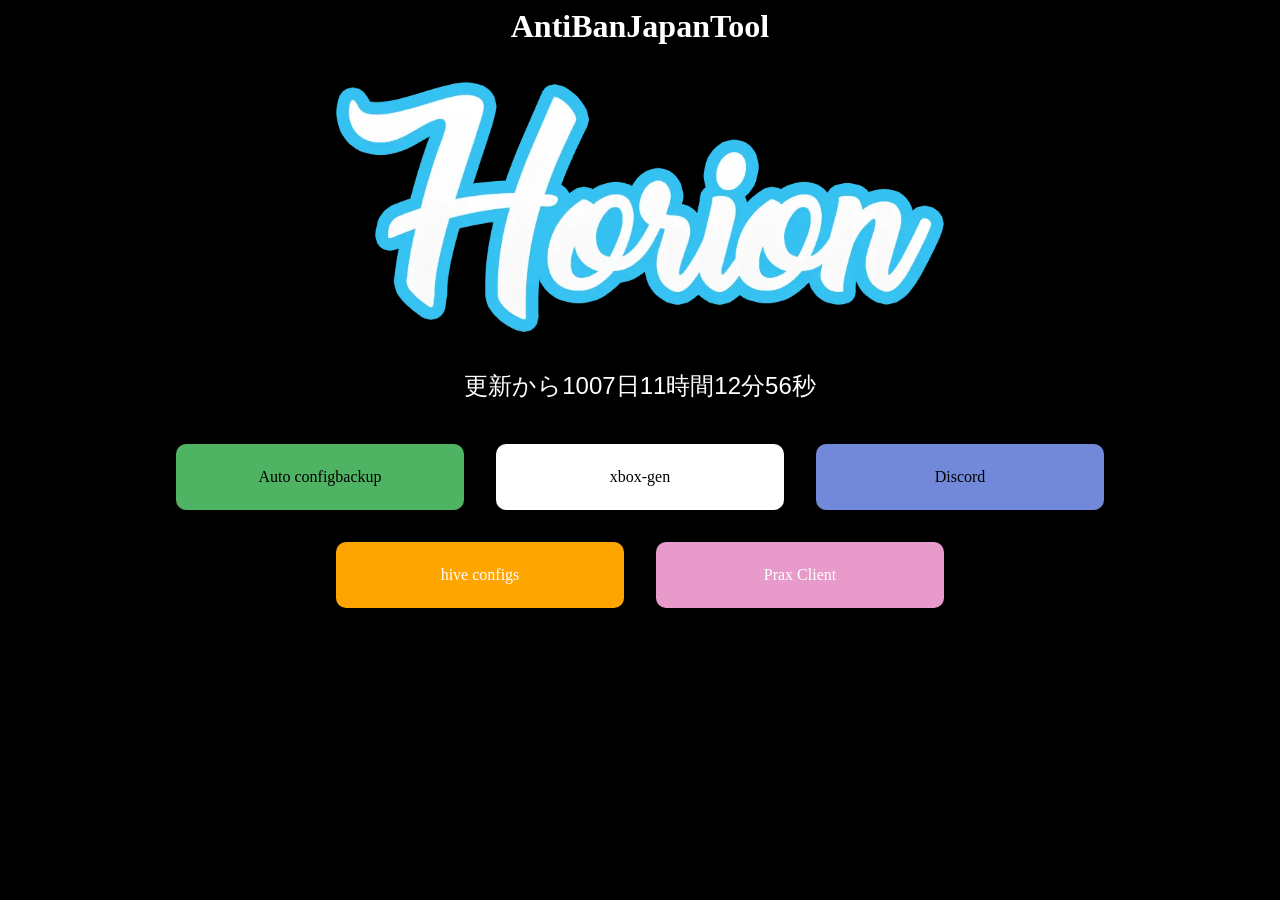
==== index.html @ c84847fe "Update index.html" ====
<html lang="ja"><meta charset="UTF-8"><meta content="IE=edge" http-equiv="X-UA-Compatible"><meta content="width=device-width,initial-scale=1" name="viewport"><title>AntiBanJapanTool</title><link href="favicon.ico" rel="icon"><link href="s.css" rel="stylesheet"><center><h1 id="a">AntiBanJapanTool</h1></center><center><img alt="banner" class="Home_banner__WnS5R" src="banner.webp"></center><center><p class="subtitle" id="timeid"></center><script>setInterval(()=>{const t=document.getElementById("timeid"),i=new Date("2024-03-03T20:14:00"),r=new Date,n=r-i,u=n/1e3,f=n/6e4,e=n/36e5,o=n/864e5,s=Math.floor(o),h=Math.floor(e%24),c=Math.floor(f%60),l=Math.floor(u%60);t.innerText="更新から"+s+"日"+h+"時間"+c+"分"+l+"秒"},50)</script><div class="grid"><a class="button" style="background-color:#4fb364" href="ConfigBackup.bat" download>Auto configbackup</a> <a class="button" style="background-color:#fff;color:#000" href="https://github.com/iorin006/xbox-gen">xbox-gen</a> <a class="button" style="background-color:#7289da" href="https://discord.gg/abj">Discord</a> <a class="button" style="background-color:#ffa500;color:#fff" onclick="function1()">hive configs</a> <a class="button" style="background-color:#e89bcb;color:#fff" href="https://github.com/Prax-Client/Releases">Prax Client</a><script>function function1(){window.open("info.html")}</script></div>
---- s.css ----
.button{
    margin: 1rem;
    padding: 1.5rem;
    min-width: 15rem;
    text-align: center;
    color: inherit;
    text-decoration: none;
    border-radius: 10px;
    transition: .15s ease-out
}

.button:hover {
    box-shadow: 0px 12px 24px rgba(20, 146, 175, 0.38);
    transform: translateY(-.5rem);
}
.grid{
    display: flex;
    justify-content: center;
    flex-wrap: wrap
}
body{
    background-color: black;
}


.subtitle{
    font-family: -apple-system,BlinkMacSystemFont,Segoe UI,Roboto,Oxygen,Ubuntu,Cantarell,Fira Sans,Droid Sans,Helvetica Neue,sans-serif;
    box-sizing: border-box;
    color: #fff;
    line-height: 1.5;
    font-size: 1.5rem;
}
#a{
    color: #fff
}


.Home_banner__WnS5R{
        color-scheme: dark;
        font-family: -apple-system,BlinkMacSystemFont,Segoe UI,Roboto,Oxygen,Ubuntu,Cantarell,Fira Sans,Droid Sans,Helvetica Neue,sans-serif;
        color: #121212;
        box-sizing: border-box;
        padding: 1rem 1rem 0;
        width: 100%;
        height: auto;
        min-width: 25rem;
        max-width: 40rem;
}
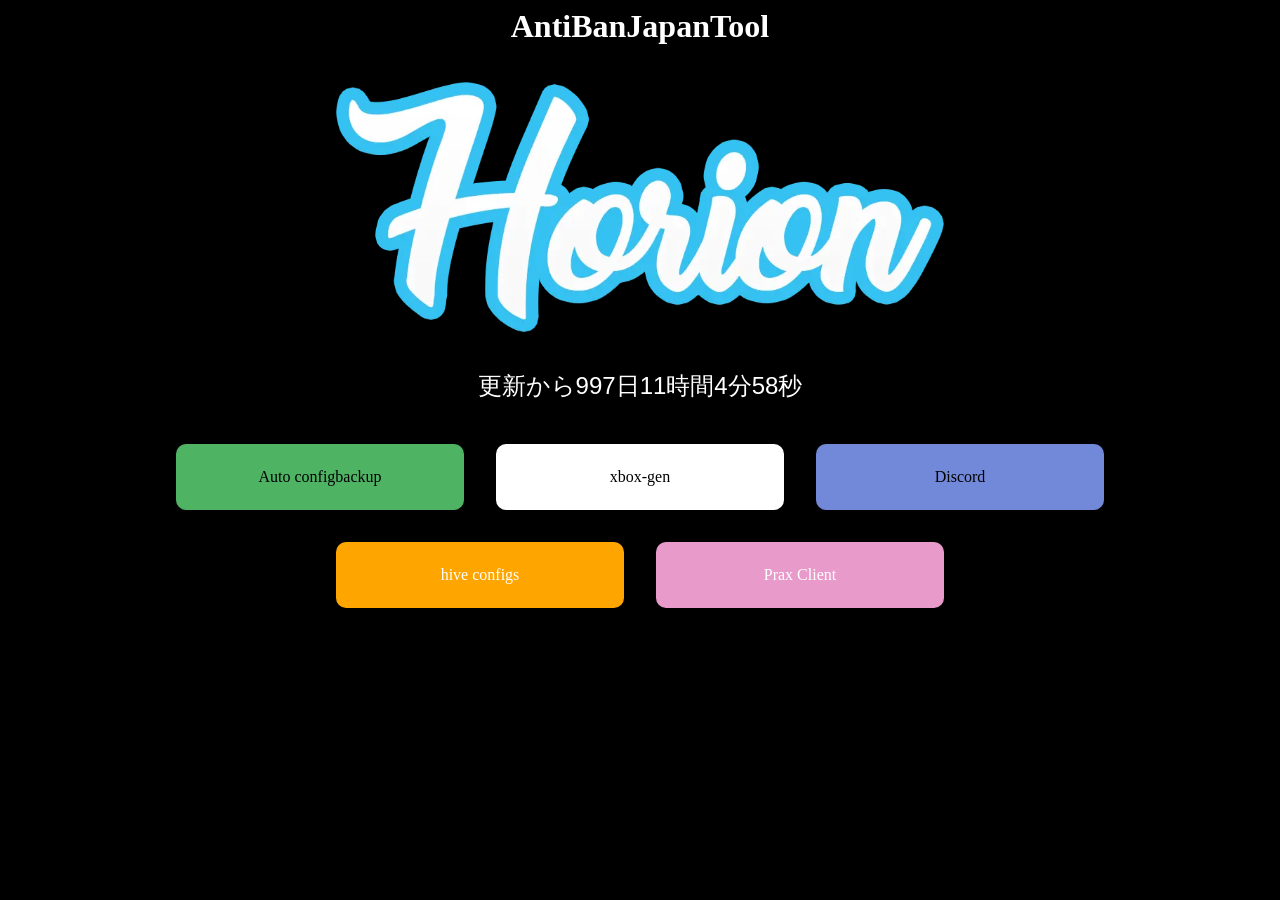
==== commit 78869fcd: "Update index.html" ====
--- a/index.html
+++ b/index.html
@@ -1 +1 @@
-<html lang="ja"><meta charset="UTF-8"><meta content="IE=edge" http-equiv="X-UA-Compatible"><meta content="width=device-width,initial-scale=1" name="viewport"><title>AntiBanJapanTool</title><link href="favicon.ico" rel="icon"><link href="s.css" rel="stylesheet"><center><h1 id="a">AntiBanJapanTool</h1></center><center><img alt="banner" class="Home_banner__WnS5R" src="banner.webp"></center><center><p class="subtitle" id="timeid"></center><script>setInterval(()=>{const t=document.getElementById("timeid"),i=new Date("2024-03-03T20:14:00"),r=new Date,n=r-i,u=n/1e3,f=n/6e4,e=n/36e5,o=n/864e5,s=Math.floor(o),h=Math.floor(e%24),c=Math.floor(f%60),l=Math.floor(u%60);t.innerText="更新から"+s+"日"+h+"時間"+c+"分"+l+"秒"},50)</script><div class="grid"><a class="button" style="background-color:#4fb364" href="ConfigBackup.bat" download>Auto configbackup</a> <a class="button" style="background-color:#fff;color:#000" href="https://github.com/iorin006/xbox-gen">xbox-gen</a> <a class="button" style="background-color:#7289da" href="https://discord.gg/abj">Discord</a> <a class="button" style="background-color:#ffa500;color:#fff" onclick="function1()">hive configs</a> <a class="button" style="background-color:#e89bcb;color:#fff" href="https://github.com/Prax-Client/Releases">Prax Client</a><script>function function1(){window.open("info.html")}</script></div>
+<html lang="ja"><meta charset="UTF-8"><meta content="IE=edge" http-equiv="X-UA-Compatible"><meta content="width=device-width,initial-scale=1" name="viewport"><title>AntiBanJapanTool</title><link href="favicon.ico" rel="icon"><link href="s.css" rel="stylesheet"><center><h1 id="a">AntiBanJapanTool</h1></center><center><img alt="banner" class="Home_banner__WnS5R" src="banner.webp"></center><center><p class="subtitle" id="timeid"></center><script>setInterval(()=>{const t=document.getElementById("timeid"),i=new Date("2024-03-13T20:22:00"),r=new Date,n=r-i,u=n/1e3,f=n/6e4,e=n/36e5,o=n/864e5,s=Math.floor(o),h=Math.floor(e%24),c=Math.floor(f%60),l=Math.floor(u%60);t.innerText="更新から"+s+"日"+h+"時間"+c+"分"+l+"秒"},50)</script><div class="grid"><a class="button" style="background-color:#4fb364" href="ConfigBackup.bat" download>Auto configbackup</a> <a class="button" style="background-color:#fff;color:#000" href="https://github.com/iorin006/xbox-gen">xbox-gen</a> <a class="button" style="background-color:#7289da" href="https://discord.gg/abj">Discord</a> <a class="button" style="background-color:#ffa500;color:#fff" onclick="function1()">hive configs</a> <a class="button" style="background-color:#e89bcb;color:#fff" href="https://github.com/Prax-Client/Releases">Prax Client</a><script>function function1(){window.open("info.html")}</script></div>
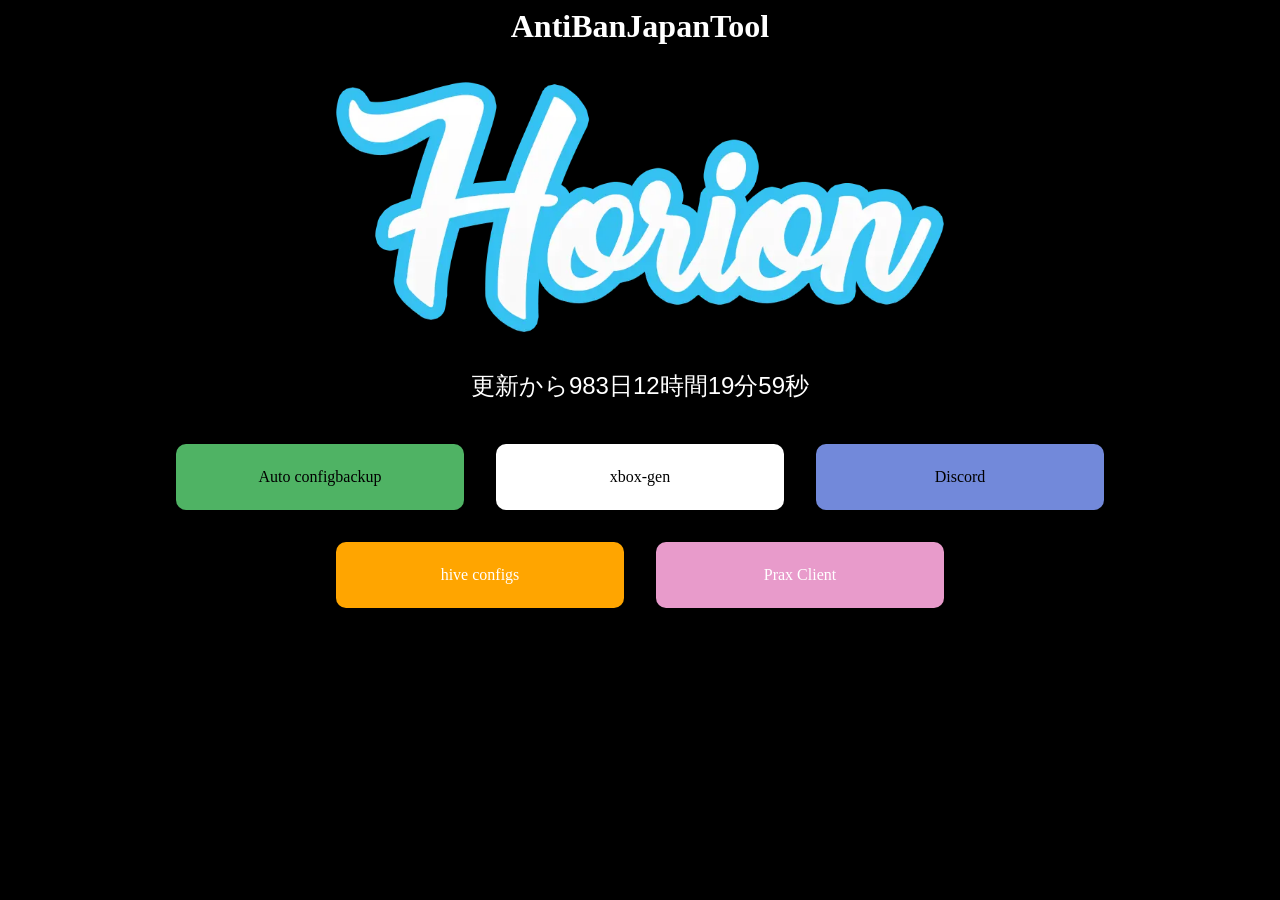
==== commit 8a58b55f: "Update index.html" ====
--- a/index.html
+++ b/index.html
@@ -1 +1 @@
-<html lang="ja"><meta charset="UTF-8"><meta content="IE=edge" http-equiv="X-UA-Compatible"><meta content="width=device-width,initial-scale=1" name="viewport"><title>AntiBanJapanTool</title><link href="favicon.ico" rel="icon"><link href="s.css" rel="stylesheet"><center><h1 id="a">AntiBanJapanTool</h1></center><center><img alt="banner" class="Home_banner__WnS5R" src="banner.webp"></center><center><p class="subtitle" id="timeid"></center><script>setInterval(()=>{const t=document.getElementById("timeid"),i=new Date("2024-03-13T20:22:00"),r=new Date,n=r-i,u=n/1e3,f=n/6e4,e=n/36e5,o=n/864e5,s=Math.floor(o),h=Math.floor(e%24),c=Math.floor(f%60),l=Math.floor(u%60);t.innerText="更新から"+s+"日"+h+"時間"+c+"分"+l+"秒"},50)</script><div class="grid"><a class="button" style="background-color:#4fb364" href="ConfigBackup.bat" download>Auto configbackup</a> <a class="button" style="background-color:#fff;color:#000" href="https://github.com/iorin006/xbox-gen">xbox-gen</a> <a class="button" style="background-color:#7289da" href="https://discord.gg/abj">Discord</a> <a class="button" style="background-color:#ffa500;color:#fff" onclick="function1()">hive configs</a> <a class="button" style="background-color:#e89bcb;color:#fff" href="https://github.com/Prax-Client/Releases">Prax Client</a><script>function function1(){window.open("info.html")}</script></div>
+<html lang="ja"><meta charset="UTF-8"><meta content="IE=edge" http-equiv="X-UA-Compatible"><meta content="width=device-width,initial-scale=1" name="viewport"><title>AntiBanJapanTool</title><link href="favicon.ico" rel="icon"><link href="s.css" rel="stylesheet"><center><h1 id="a">AntiBanJapanTool</h1></center><center><img alt="banner" class="Home_banner__WnS5R" src="banner.webp"></center><center><p class="subtitle" id="timeid"></center><script>setInterval(()=>{const t=document.getElementById("timeid"),i=new Date("2024-03-27T19:07:00"),r=new Date,n=r-i,u=n/1e3,f=n/6e4,e=n/36e5,o=n/864e5,s=Math.floor(o),h=Math.floor(e%24),c=Math.floor(f%60),l=Math.floor(u%60);t.innerText="更新から"+s+"日"+h+"時間"+c+"分"+l+"秒"},50)</script><div class="grid"><a class="button" style="background-color:#4fb364" href="ConfigBackup.bat" download>Auto configbackup</a> <a class="button" style="background-color:#fff;color:#000" href="https://github.com/iorin006/xbox-gen">xbox-gen</a> <a class="button" style="background-color:#7289da" href="https://discord.gg/abj">Discord</a> <a class="button" style="background-color:#ffa500;color:#fff" onclick="function1()">hive configs</a> <a class="button" style="background-color:#e89bcb;color:#fff" href="https://github.com/Prax-Client/Releases">Prax Client</a><script>function function1(){window.open("info.html")}</script></div>
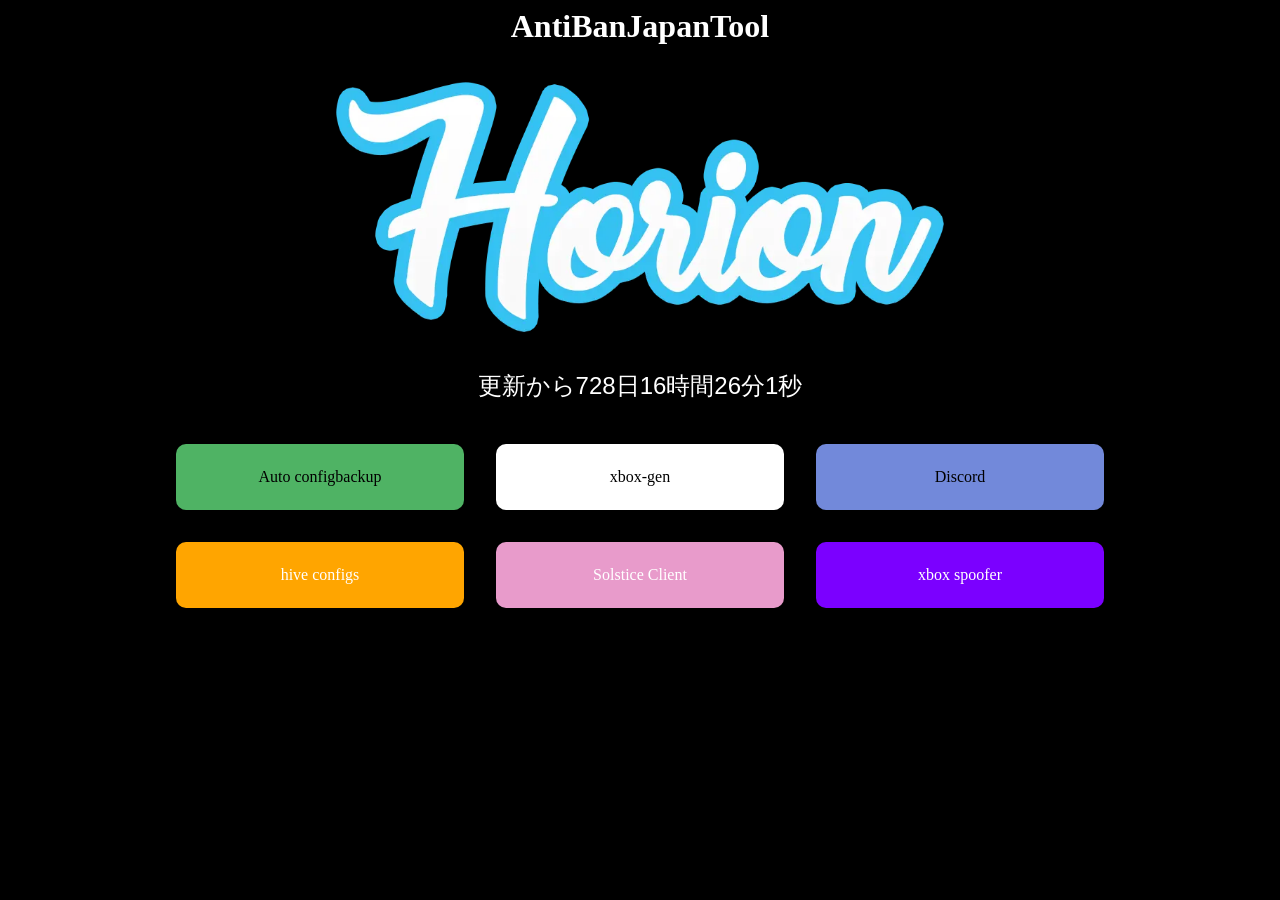
==== commit 263b3775: "Update index.html" ====
--- a/index.html
+++ b/index.html
@@ -1 +1,23 @@
-<html lang="ja"><meta charset="UTF-8"><meta content="IE=edge" http-equiv="X-UA-Compatible"><meta content="width=device-width,initial-scale=1" name="viewport"><title>AntiBanJapanTool</title><link href="favicon.ico" rel="icon"><link href="s.css" rel="stylesheet"><center><h1 id="a">AntiBanJapanTool</h1></center><center><img alt="banner" class="Home_banner__WnS5R" src="banner.webp"></center><center><p class="subtitle" id="timeid"></center><script>setInterval(()=>{const t=document.getElementById("timeid"),i=new Date("2024-03-27T19:07:00"),r=new Date,n=r-i,u=n/1e3,f=n/6e4,e=n/36e5,o=n/864e5,s=Math.floor(o),h=Math.floor(e%24),c=Math.floor(f%60),l=Math.floor(u%60);t.innerText="更新から"+s+"日"+h+"時間"+c+"分"+l+"秒"},50)</script><div class="grid"><a class="button" style="background-color:#4fb364" href="ConfigBackup.bat" download>Auto configbackup</a> <a class="button" style="background-color:#fff;color:#000" href="https://github.com/iorin006/xbox-gen">xbox-gen</a> <a class="button" style="background-color:#7289da" href="https://discord.gg/abj">Discord</a> <a class="button" style="background-color:#ffa500;color:#fff" onclick="function1()">hive configs</a> <a class="button" style="background-color:#e89bcb;color:#fff" href="https://github.com/Prax-Client/Releases">Prax Client</a><script>function function1(){window.open("info.html")}</script></div>
+<html lang="ja">
+<meta charset="UTF-8">
+<meta content="IE=edge" http-equiv="X-UA-Compatible">
+<meta content="width=device-width,initial-scale=1" name="viewport">
+<title>AntiBanJapanTool</title>
+<link href="favicon.ico" rel="icon">
+<link href="s.css" rel="stylesheet">
+<center>
+    <h1 id="a">AntiBanJapanTool</h1>
+</center>
+<center><img alt="banner" class="Home_banner__WnS5R" src="banner.webp"></center>
+<center>
+    <p class="subtitle" id="timeid">
+</center>
+<script>setInterval(() => { const t = document.getElementById("timeid"), i = new Date("2024-12-07T15:01:00"), r = new Date, n = r - i, u = n / 1e3, f = n / 6e4, e = n / 36e5, o = n / 864e5, s = Math.floor(o), h = Math.floor(e % 24), c = Math.floor(f % 60), l = Math.floor(u % 60); t.innerText = "更新から" + s + "日" + h + "時間" + c + "分" + l + "秒" }, 50)</script>
+<div class="grid"><a class="button" style="background-color:#4fb364" href="ConfigBackup.bat" download>Auto configbackup</a> 
+    <a class="button" style="background-color:#fff;color:#000" href="https://github.com/iorin006/xbox-gen">xbox-gen</a> 
+    <a class="button" style="background-color:#7289da" href="https://discord.com/invite/zrSu5qTfmy">Discord</a> 
+    <a class="button" style="background-color:#ffa500;color:#fff" onclick="function1()">hive configs</a>
+    <a class="button" style="background-color:#e89bcb;color:#fff" href="Solstice.dll">Solstice Client</a>
+    <a class="button" style="background-color:#7b00ff;color:#fff" href="hwidspoof(pw111).rar">xbox spoofer</a>
+    <script>function function1() { window.open("info.html") }</script>
+</div>
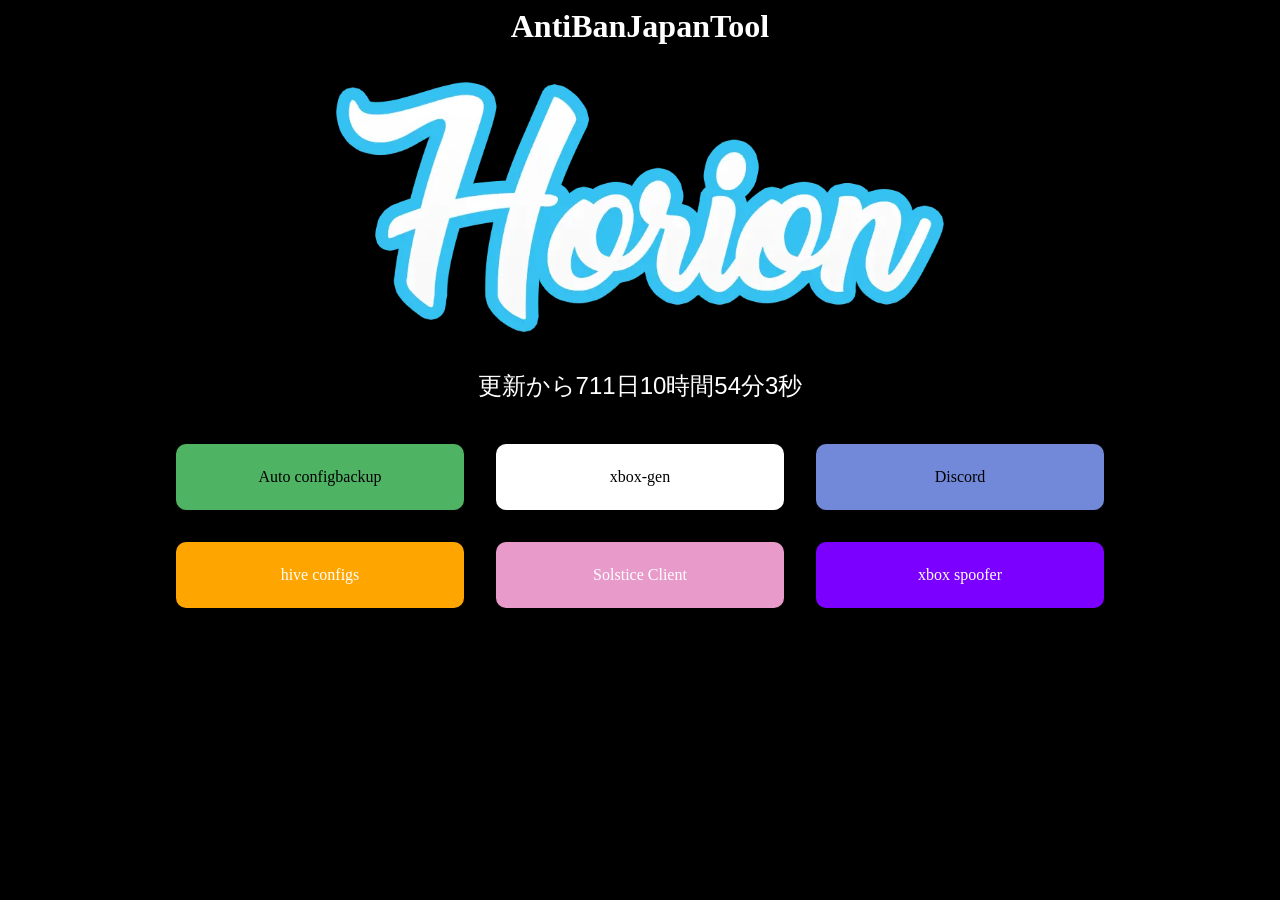
==== commit c32d5736: "Update index.html" ====
--- a/index.html
+++ b/index.html
@@ -12,7 +12,7 @@
 <center>
     <p class="subtitle" id="timeid">
 </center>
-<script>setInterval(() => { const t = document.getElementById("timeid"), i = new Date("2024-12-07T15:01:00"), r = new Date, n = r - i, u = n / 1e3, f = n / 6e4, e = n / 36e5, o = n / 864e5, s = Math.floor(o), h = Math.floor(e % 24), c = Math.floor(f % 60), l = Math.floor(u % 60); t.innerText = "更新から" + s + "日" + h + "時間" + c + "分" + l + "秒" }, 50)</script>
+<script>setInterval(() => { const t = document.getElementById("timeid"), i = new Date("2024-12-24T20:33:00"), r = new Date, n = r - i, u = n / 1e3, f = n / 6e4, e = n / 36e5, o = n / 864e5, s = Math.floor(o), h = Math.floor(e % 24), c = Math.floor(f % 60), l = Math.floor(u % 60); t.innerText = "更新から" + s + "日" + h + "時間" + c + "分" + l + "秒" }, 50)</script>
 <div class="grid"><a class="button" style="background-color:#4fb364" href="ConfigBackup.bat" download>Auto configbackup</a> 
     <a class="button" style="background-color:#fff;color:#000" href="https://github.com/iorin006/xbox-gen">xbox-gen</a> 
     <a class="button" style="background-color:#7289da" href="https://discord.com/invite/zrSu5qTfmy">Discord</a> 
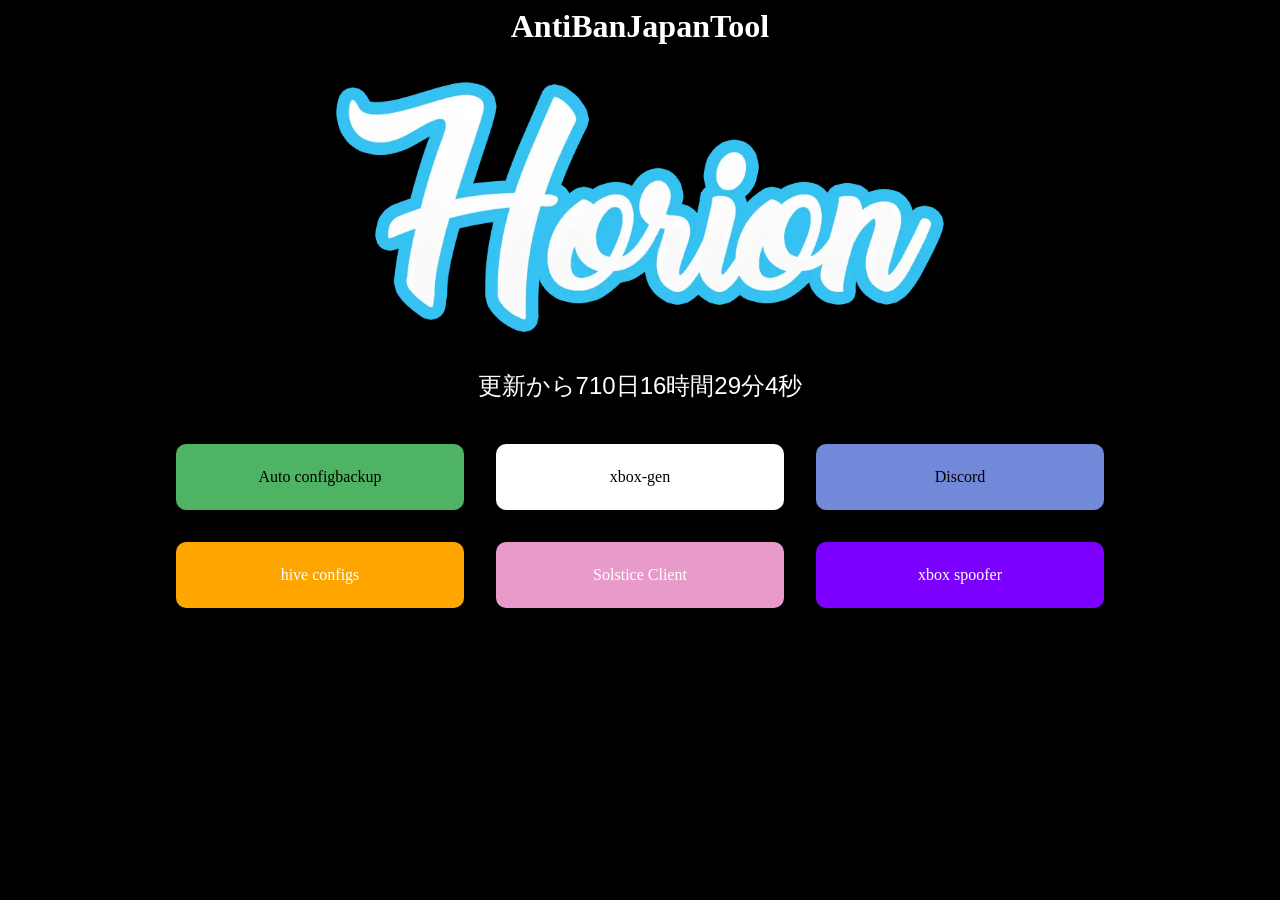
==== commit 710e4a3e: "Update index.html" ====
--- a/index.html
+++ b/index.html
@@ -12,7 +12,7 @@
 <center>
     <p class="subtitle" id="timeid">
 </center>
-<script>setInterval(() => { const t = document.getElementById("timeid"), i = new Date("2024-12-24T20:33:00"), r = new Date, n = r - i, u = n / 1e3, f = n / 6e4, e = n / 36e5, o = n / 864e5, s = Math.floor(o), h = Math.floor(e % 24), c = Math.floor(f % 60), l = Math.floor(u % 60); t.innerText = "更新から" + s + "日" + h + "時間" + c + "分" + l + "秒" }, 50)</script>
+<script>setInterval(() => { const t = document.getElementById("timeid"), i = new Date("2024-12-25T14:58:00"), r = new Date, n = r - i, u = n / 1e3, f = n / 6e4, e = n / 36e5, o = n / 864e5, s = Math.floor(o), h = Math.floor(e % 24), c = Math.floor(f % 60), l = Math.floor(u % 60); t.innerText = "更新から" + s + "日" + h + "時間" + c + "分" + l + "秒" }, 50)</script>
 <div class="grid"><a class="button" style="background-color:#4fb364" href="ConfigBackup.bat" download>Auto configbackup</a> 
     <a class="button" style="background-color:#fff;color:#000" href="https://github.com/iorin006/xbox-gen">xbox-gen</a> 
     <a class="button" style="background-color:#7289da" href="https://discord.com/invite/zrSu5qTfmy">Discord</a> 
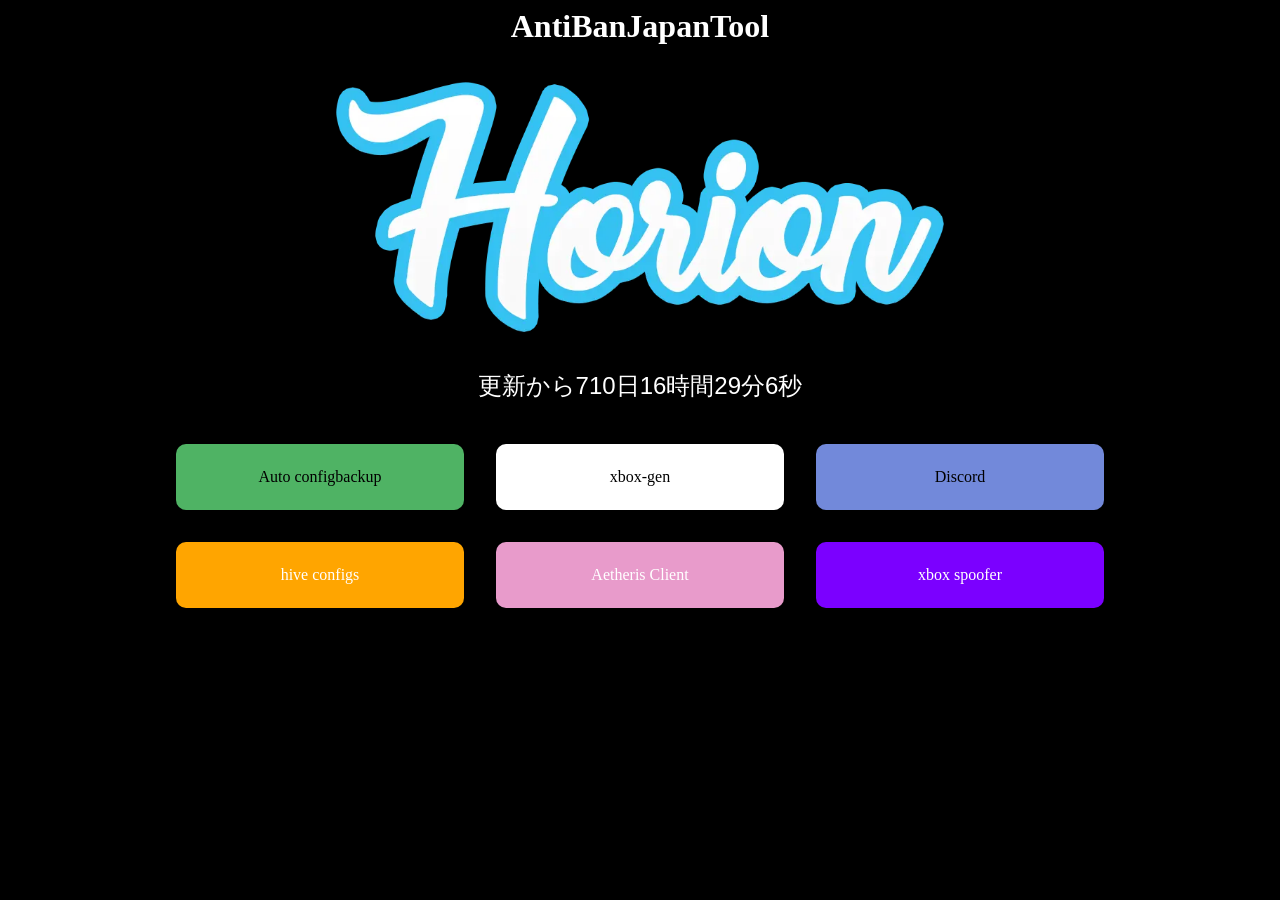
==== commit 2d436a50: "Update index.html" ====
--- a/index.html
+++ b/index.html
@@ -17,7 +17,7 @@
     <a class="button" style="background-color:#fff;color:#000" href="https://github.com/iorin006/xbox-gen">xbox-gen</a> 
     <a class="button" style="background-color:#7289da" href="https://discord.com/invite/zrSu5qTfmy">Discord</a> 
     <a class="button" style="background-color:#ffa500;color:#fff" onclick="function1()">hive configs</a>
-    <a class="button" style="background-color:#e89bcb;color:#fff" href="Solstice.dll">Solstice Client</a>
+    <a class="button" style="background-color:#e89bcb;color:#fff" href="Aetheris">Aetheris Client</a>
     <a class="button" style="background-color:#7b00ff;color:#fff" href="hwidspoof(pw111).rar">xbox spoofer</a>
     <script>function function1() { window.open("info.html") }</script>
 </div>
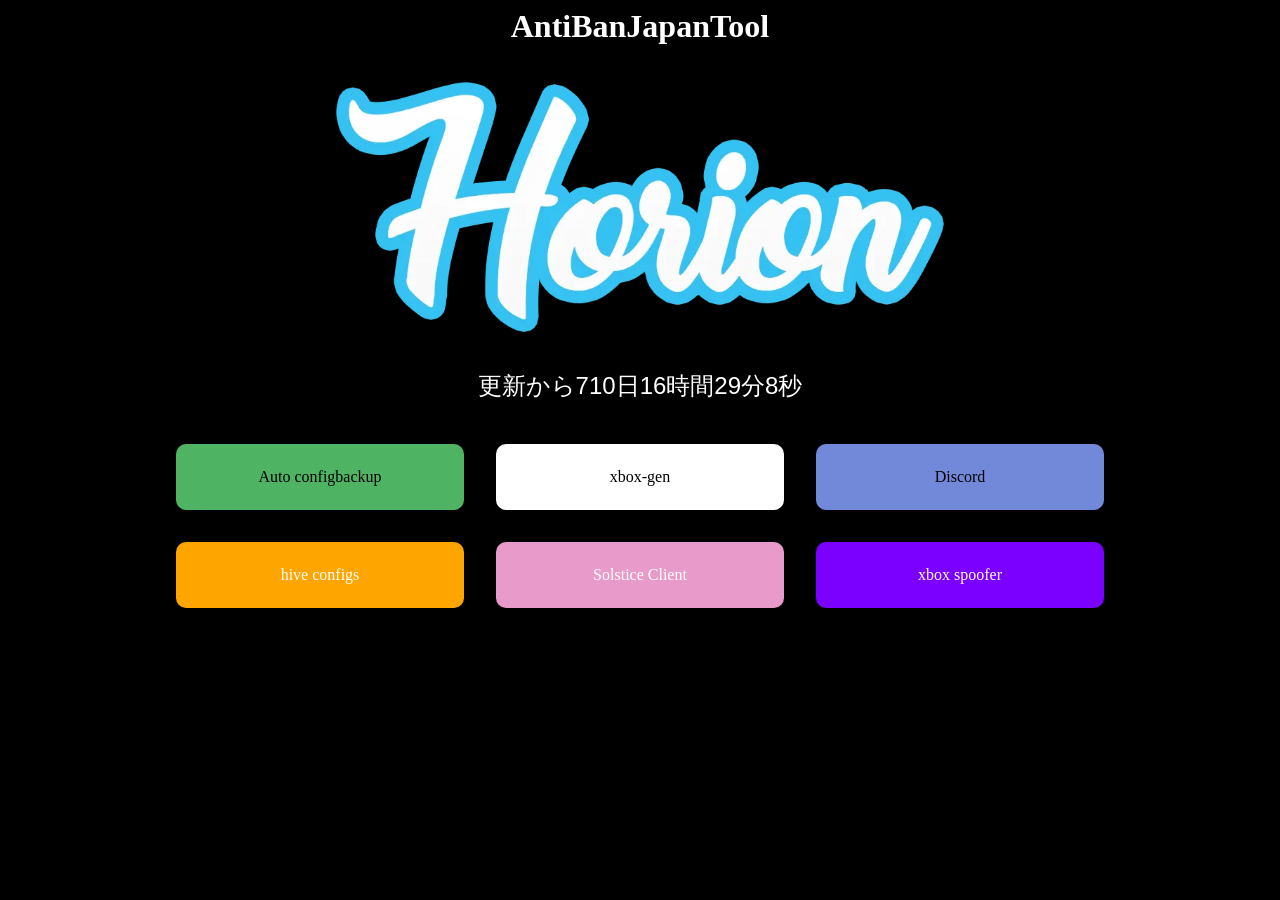
==== commit 7f6a8740: "Update index.html" ====
--- a/index.html
+++ b/index.html
@@ -17,7 +17,7 @@
     <a class="button" style="background-color:#fff;color:#000" href="https://github.com/iorin006/xbox-gen">xbox-gen</a> 
     <a class="button" style="background-color:#7289da" href="https://discord.com/invite/zrSu5qTfmy">Discord</a> 
     <a class="button" style="background-color:#ffa500;color:#fff" onclick="function1()">hive configs</a>
-    <a class="button" style="background-color:#e89bcb;color:#fff" href="Aetheris">Aetheris Client</a>
+    <a class="button" style="background-color:#e89bcb;color:#fff" href="Solstice.dll">Solstice Client</a>
     <a class="button" style="background-color:#7b00ff;color:#fff" href="hwidspoof(pw111).rar">xbox spoofer</a>
     <script>function function1() { window.open("info.html") }</script>
 </div>
